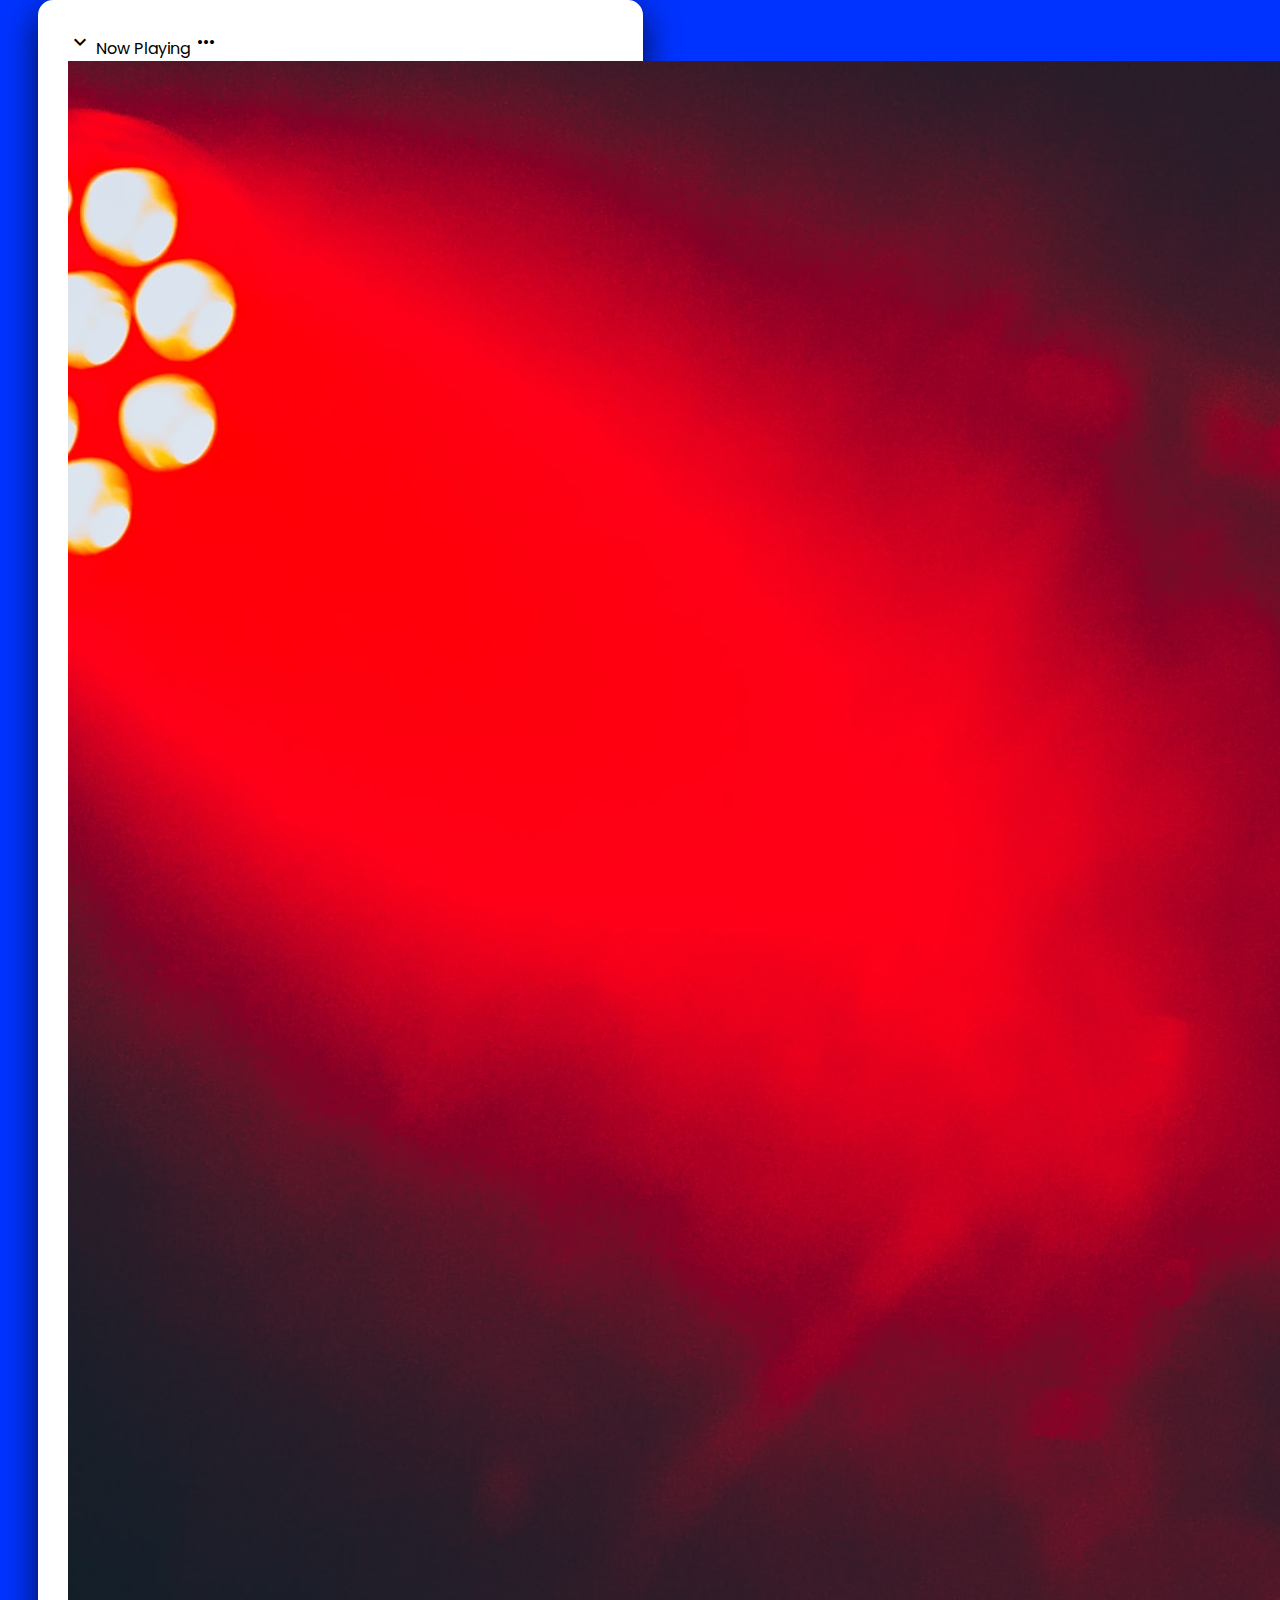
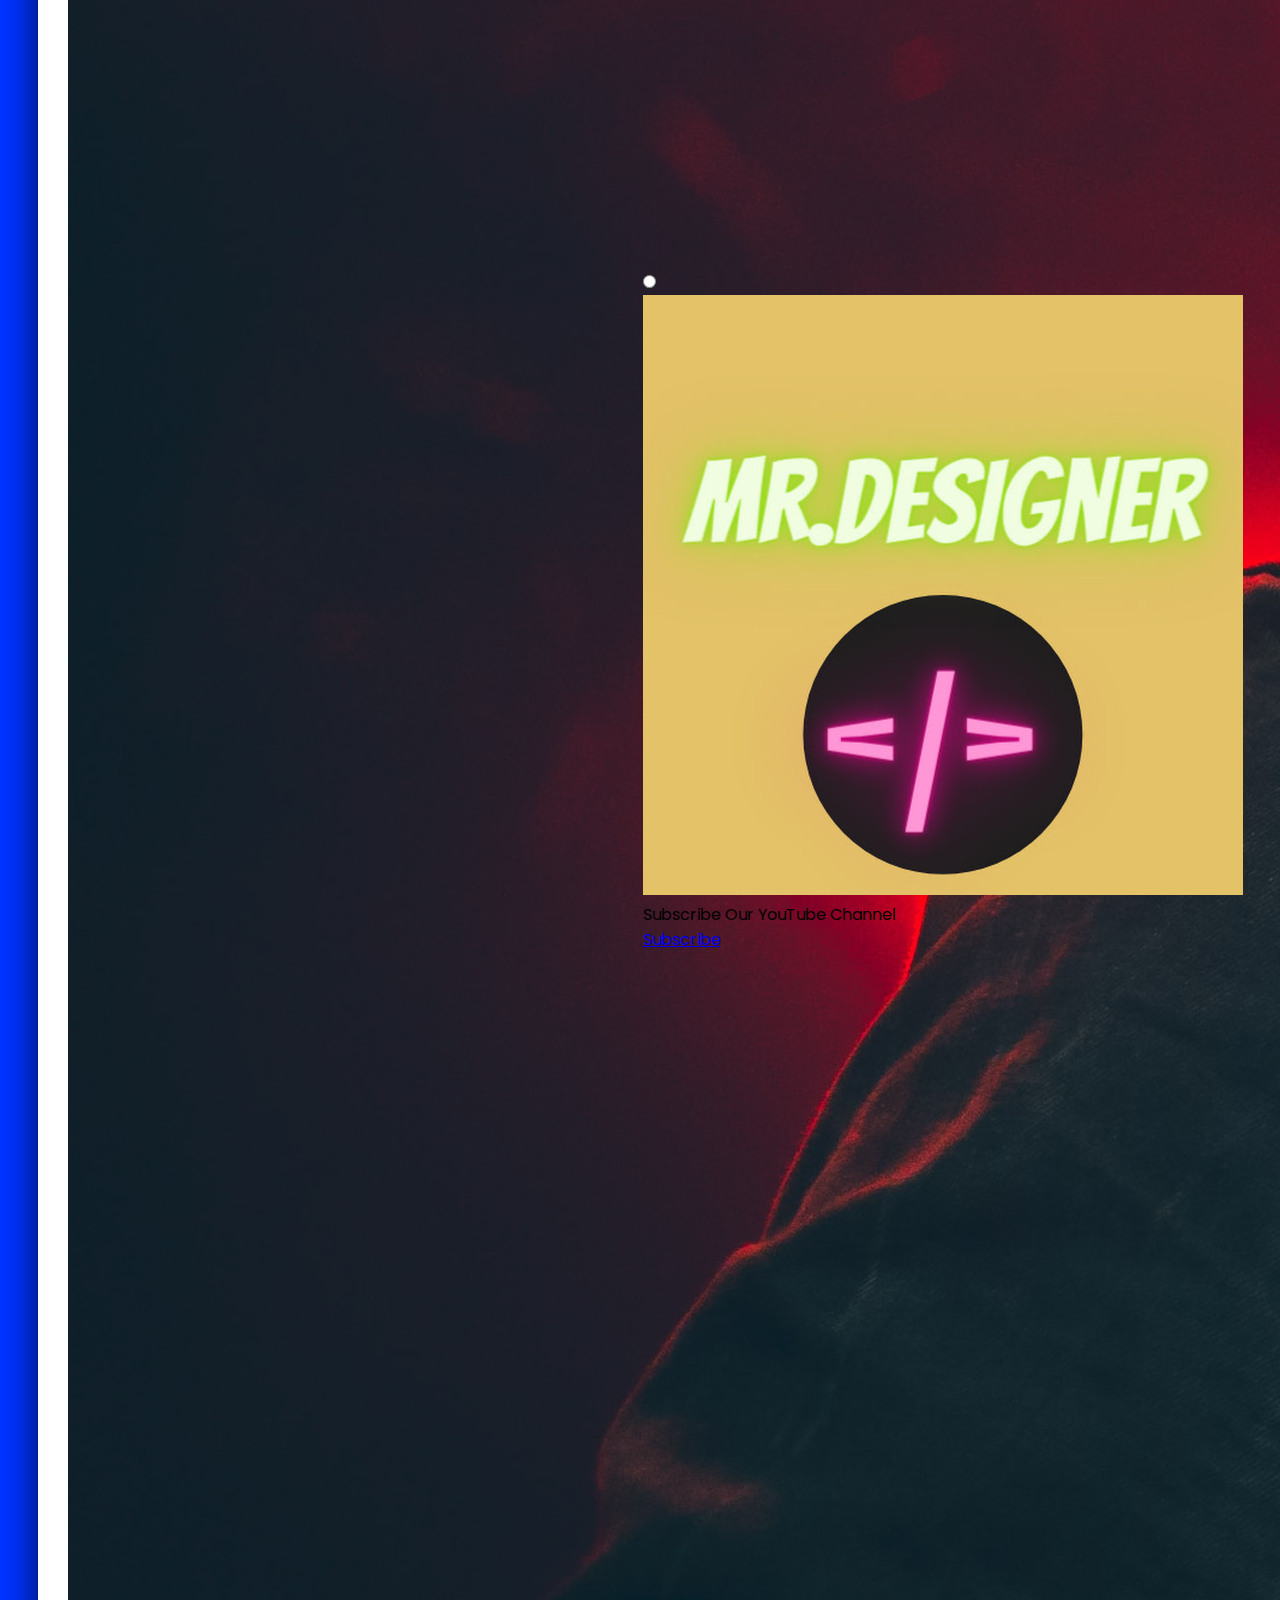
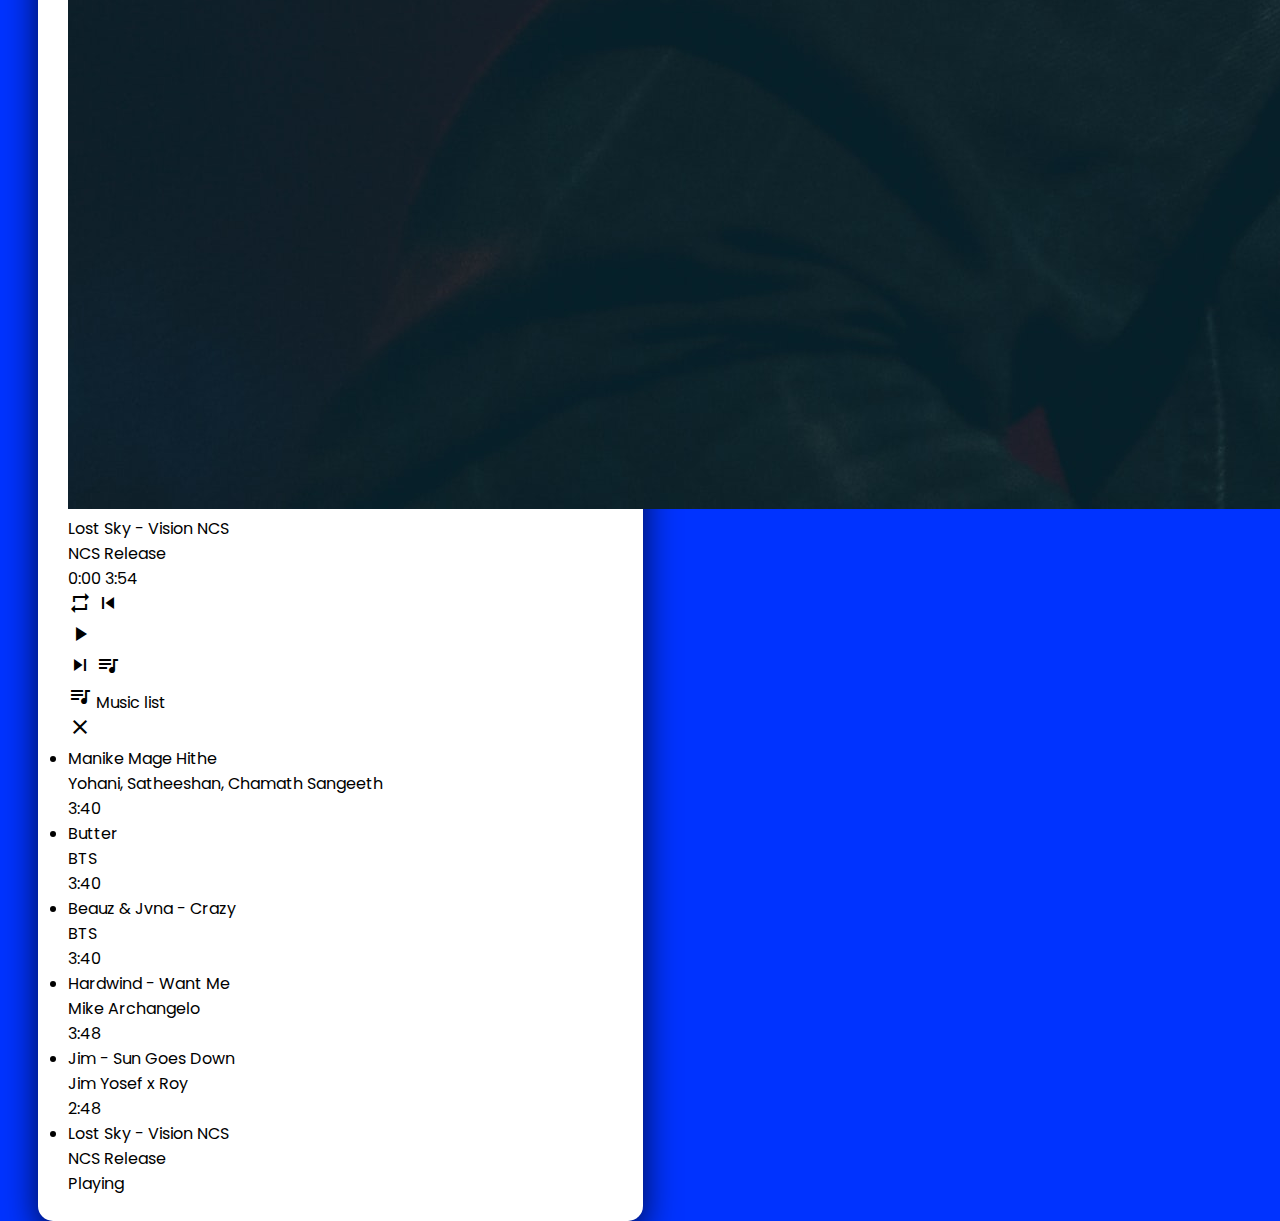
==== demo/Responsive-Music-Player.html @ 4d9b5145 "Add files via upload" ====
<!DOCTYPE html>
<html lang="en">
<head>
  <meta charset="UTF-8">
  <meta name="viewport" content="width=device-width, initial-scale=1.0">
  <title>Music Player | Mr.Designer</title>
  <link rel="stylesheet" href="style.css">
  <link rel="stylesheet" href="https://fonts.googleapis.com/icon?family=Material+Icons">
  <link rel="icon" href="apple-music-logo-circle-png-28.png" type="images/png">
  <link rel="apple-touch-icon" sizes="180x180" href="/apple-touch-icon.png">
<link rel="icon" type="image/png" sizes="32x32" href="/favicon-32x32.png">
<link rel="icon" type="image/png" sizes="192x192" href="/android-chrome-192x192.png">
<link rel="icon" type="image/png" sizes="16x16" href="/favicon-16x16.png">
<link rel="manifest" href="/site.webmanifest">
<link rel="mask-icon" href="/safari-pinned-tab.svg" color="#5bbad5">
<meta name="apple-mobile-web-app-title" content="Music Player | Mr.Designer">
<meta name="application-name" content="Music Player | Mr.Designer">
<meta name="msapplication-TileColor" content="#da532c">
<meta name="msapplication-TileImage" content="/mstile-144x144.png">
<meta name="theme-color" content="#ffffff">
</head>
<body>
  <div class="wrapper">
    <div class="top-bar">
      <i class="material-icons">expand_more</i>
      <span>Now Playing</span>
      <i class="material-icons">more_horiz</i>
    </div>
    <div class="img-area">
      <img src="" alt="">
    </div>
    <div class="song-details">
      <p class="name"></p>
      <p class="artist"></p>
    </div>
    <div class="progress-area">
      <div class="progress-bar">
        <audio id="main-audio" src=""></audio>
      </div>
      <div class="song-timer">
        <span class="current-time">0:00</span>
        <span class="max-duration">0:00</span>
      </div>
    </div>
    <div class="controls">
      <i id="repeat-plist" class="material-icons" title="Playlist looped">repeat</i>
      <i id="prev" class="material-icons">skip_previous</i>
      <div class="play-pause">
        <i class="material-icons play">play_arrow</i>
      </div>
      <i id="next" class="material-icons">skip_next</i>
      <i id="more-music" class="material-icons">queue_music</i>
    </div>
    <div class="music-list">
      <div class="header">
        <div class="row">
          <i class= "list material-icons">queue_music</i>
          <span>Music list</span>
        </div>
        <i id="close" class="material-icons">close</i>
      </div>
      <ul>
        <!-- here li list are coming from js -->
      </ul>
    </div>
  </div>

  <script src="js/music-list.js"></script>
  <script src="js/script.js"></script>
  <div class="container">
    <input type="radio" id="hide">
    <div class="box">
      <label for="hide"><i class="fas fa-times"></i></label>
      <div class="logo">
        <img src="channels4_profile.jpg" alt="">
      </div>
      <div class="right">
        <div class="text-1"><Mr class="Designer"></Mr></div>
        <div class="text-2">Subscribe Our YouTube Channel</div>
        <a href="https://www.youtube.com/channel/UCMw-3CIBuh1jhLx1b0mRZEg" target="_blank">Subscribe</a>
      </div>
    </div>
  </div>
</body>
</html>
---- demo/style.css ----
@import 'https://fonts.googleapis.com/css2?family=Poppins:wght@400;500;600;700&display=swap';*{margin:0;padding:0;box-sizing:border-box;font-family:poppins,sans-serif}body{display:flex;align-items:center;justify-content:center;min-height:100vh;padding:0 10px;background:#0033ff}::selection{color:#000000;background:#00f7ff}.wrapper{width:605px;background:#ffffff;border-radius:15px;padding:30px 30px 25px;box-shadow:0 12px 35px rgba(0, 0, 0, 0.747)}header,.content :where(i,p,span){color: rgb(0, 0, 0);}.wrapper header{font-size:35px;font-weight:600;text-align:center}.wrapper .content{margin:35px 0}.content .quote-area{display:flex;justify-content:center}.quote-area i{font-size:15px}.quote-area i:first-child{margin:3px 10px 0 0}.quote-area i:last-child{display:flex;margin:0 0 3px 10px;align-items:flex-end}.quote-area .quote{font-size:22px;word-break:break-all;text-align:center}.content .author{display:flex;font-size:18px;margin-top:20px;font-style:italic;justify-content:flex-end}.author span:first-child{margin:-6px 5px 0 0;font-family:monospace}.wrapper .buttons{border-top:1px solid #ffffff}.buttons .features{display:flex;margin-top:20px;align-items:center;justify-content:space-between}.features ul{display:flex}.features ul li{margin:0 5px;height:47px;width:47px;display:flex;cursor:pointer;color:#0033ff;list-style:none;border-radius:50%;align-items:center;justify-content:center;border:2px solid #0033ff;transition:all 0.76s ease}.features ul li:first-child{margin-left:0}ul li:is(:hover,.active){color:#ffffffe7;background:#0033ff}ul .speech.active{pointer-events:none}.buttons button{border:none;color:#fff;outline:none;font-size:16px;cursor:pointer;padding:13px 22px;border-radius:30px;background:#0033ff;
transition: all  .76s ease;}.buttons button:hover{
    color: #0033ff;
    font-weight: 700;
    background: #fdfdff;
}.buttons button.loading{opacity:.7;pointer-events:none}@media(max-width:450px){.wrapper{padding:25px 25px 20px}.wrapper header{font-size:29px}.quote-area .quote{font-size:20px;word-break:keep-all}.content .author{font-size:16px}.quote-area i{font-size:12px}.features ul li{margin:0 3px;height:45px;width:45px}.buttons button{font-size:14px;padding:12px 20px}}
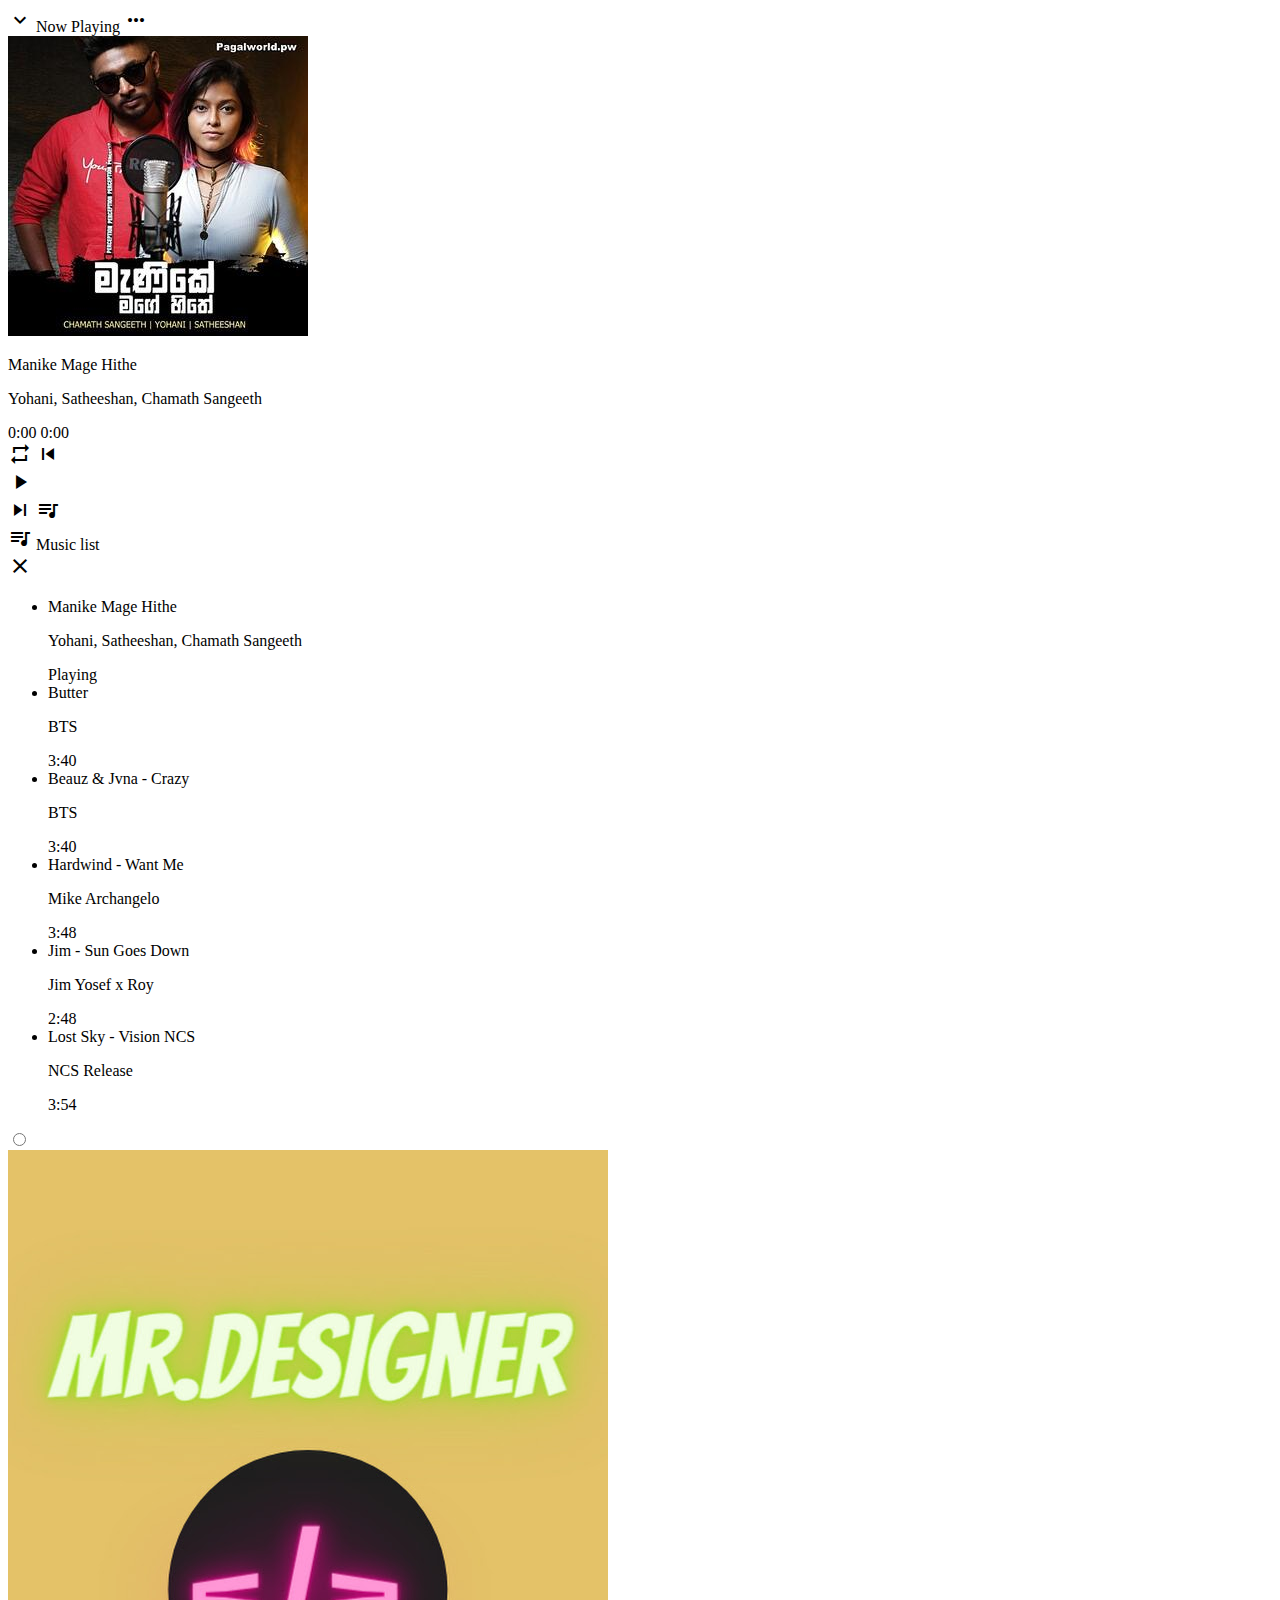
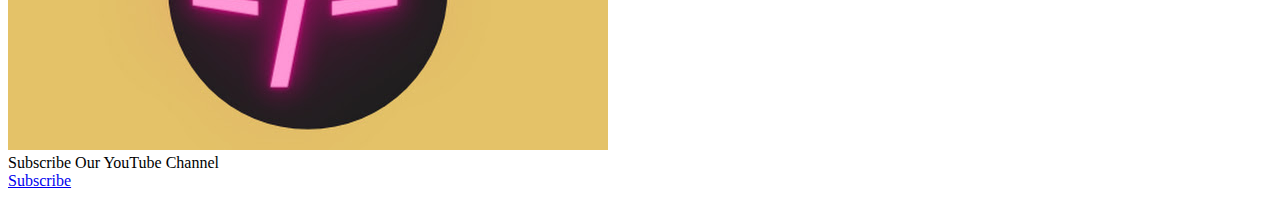
==== commit 06c76724: "Update Responsive-Music-Player.html" ====
--- a/demo/Responsive-Music-Player.html
+++ b/demo/Responsive-Music-Player.html
@@ -4,7 +4,6 @@
   <meta charset="UTF-8">
   <meta name="viewport" content="width=device-width, initial-scale=1.0">
   <title>Music Player | Mr.Designer</title>
-  <link rel="stylesheet" href="style.css">
   <link rel="stylesheet" href="https://fonts.googleapis.com/icon?family=Material+Icons">
   <link rel="icon" href="apple-music-logo-circle-png-28.png" type="images/png">
   <link rel="apple-touch-icon" sizes="180x180" href="/apple-touch-icon.png">
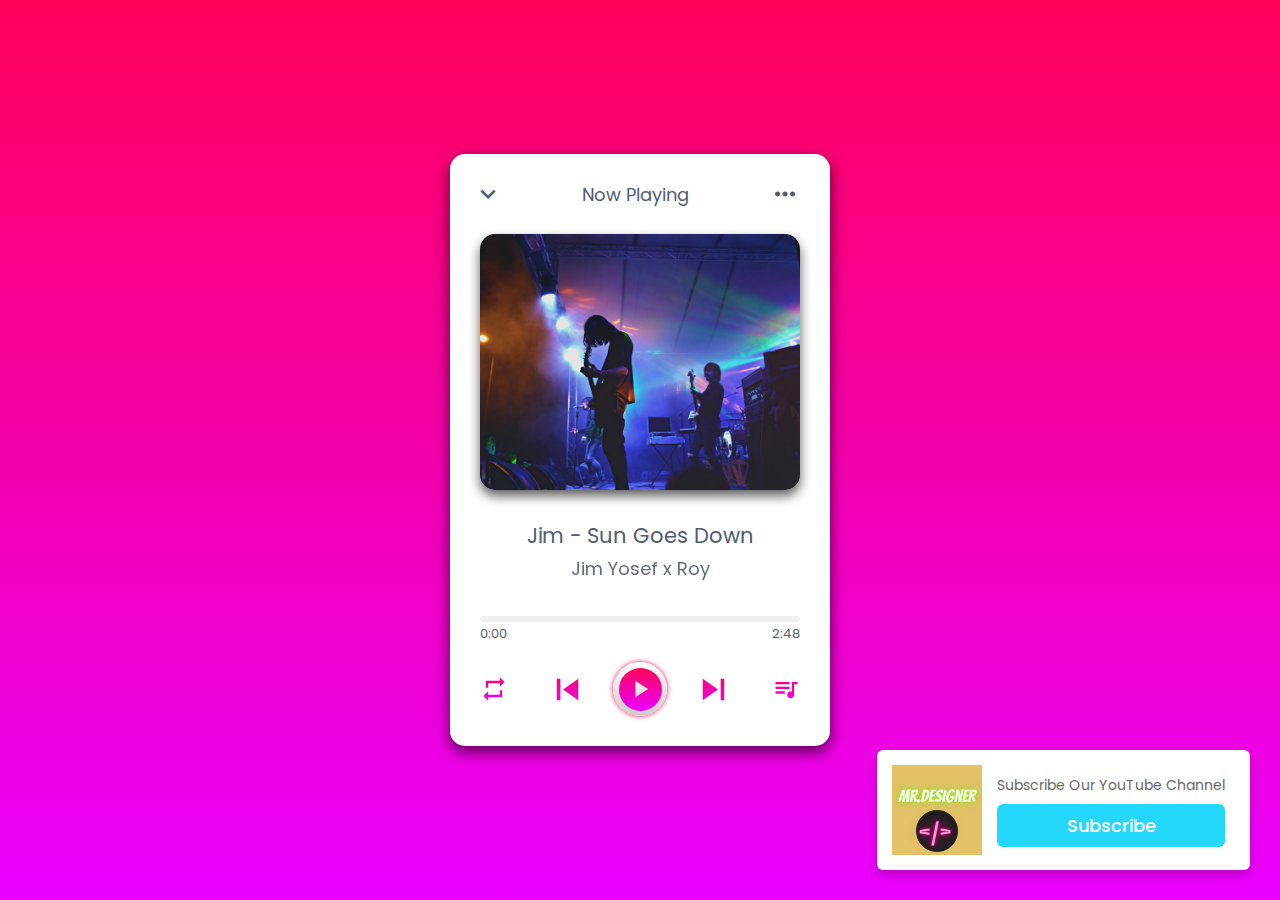
==== commit a30d44ce: "Update Responsive-Music-Player.html" ====
--- a/demo/Responsive-Music-Player.html
+++ b/demo/Responsive-Music-Player.html
@@ -17,6 +17,356 @@
 <meta name="msapplication-TileColor" content="#da532c">
 <meta name="msapplication-TileImage" content="/mstile-144x144.png">
 <meta name="theme-color" content="#ffffff">
+<style>
+  @import url('https://fonts.googleapis.com/css2?family=Poppins:wght@200;300;400;500;600;700&display=swap');
+*{
+  margin: 0;
+  padding: 0;
+  box-sizing: border-box;
+  font-family: "Poppins", sans-serif;
+}
+*::before, *::after{
+  padding: 0;
+  margin: 0;
+}
+:root{
+  --pink: #ff0059;
+  --violet: #ea00ff;
+  --lightblack: #515C6F;
+  --white: #ffffff;
+  --darkwhite: #cecaca;
+  --pinkshadow: #ff0059;
+  --lightbshadow: rgba(0, 0, 0, 0.637);
+}
+body{
+  display: flex;
+  align-items: center;
+  justify-content: center;
+  min-height: 100vh;
+  background: linear-gradient(var(--pink) 0%, var(--violet) 100%);
+}
+.wrapper{
+  width: 380px;
+  padding: 25px 30px;
+  overflow: hidden;
+  position: relative;
+  border-radius: 15px;
+  background: var(--white);
+  box-shadow: 0px 6px 15px var(--lightbshadow);
+}
+.wrapper i{
+  cursor: pointer;
+}
+.top-bar, .progress-area .song-timer, 
+.controls, .music-list .header, .music-list ul li{
+  display: flex;
+  align-items: center;
+  justify-content: space-between;
+}
+.top-bar i{
+  font-size: 30px;
+  color: var(--lightblack);
+}
+.top-bar i:first-child{
+  margin-left: -7px;
+}
+.top-bar span{
+  font-size: 18px;
+  margin-left: -3px;
+  color: var(--lightblack);
+}
+.img-area{
+  width: 100%;
+  height: 256px;
+  overflow: hidden;
+  margin-top: 25px;
+  border-radius: 15px;
+  box-shadow: 0px 6px 12px var(--lightbshadow);
+}
+.img-area img{
+  width: 100%;
+  height: 100%;
+  object-fit: cover;
+}
+.song-details{
+  text-align: center;
+  margin: 30px 0;
+}
+.song-details p{
+  color: var(--lightblack);
+}
+.song-details .name{
+  font-size: 21px;
+}
+.song-details .artist{
+  font-size: 18px;
+  opacity: 0.9;
+  line-height: 35px;
+}
+.progress-area{
+  height: 6px;
+  width: 100%;
+  border-radius: 50px;
+  background: #f0f0f0;
+  cursor: pointer;
+}
+.progress-area .progress-bar{
+  height: inherit;
+  width: 0%;
+  position: relative;
+  border-radius: inherit;
+  background: linear-gradient(90deg, var(--pink) 0%, var(--violet) 100%);
+}
+.progress-bar::before{
+  content: "";
+  position: absolute;
+  height: 12px;
+  width: 12px;
+  border-radius: 50%;
+  top: 50%;
+  right: -5px;
+  z-index: 2;
+  opacity: 0;
+  pointer-events: none;
+  transform: translateY(-50%);
+  background: inherit;
+  transition: opacity 0.2s ease;
+}
+.progress-area:hover .progress-bar::before{
+  opacity: 1;
+  pointer-events: auto;
+}
+.progress-area .song-timer{
+  margin-top: 2px;
+}
+.song-timer span{
+  font-size: 13px;
+  color: var(--lightblack);
+}
+.controls{
+  margin: 40px 0 5px 0;
+}
+.controls i{
+  font-size: 28px;
+  user-select: none;
+  background: linear-gradient(var(--pink) 0%, var(--violet) 100%);
+  background-clip: text;
+  -webkit-background-clip: text;
+  -webkit-text-fill-color: transparent;
+}
+.controls i:nth-child(2),
+.controls i:nth-child(4){
+  font-size: 43px;
+}
+.controls #prev{
+  margin-right: -13px;
+}
+.controls #next{
+  margin-left: -13px;
+}
+.controls .play-pause{
+  height: 54px;
+  width: 54px;
+  display: flex;
+  cursor: pointer;
+  align-items: center;
+  justify-content: center;
+  border-radius: 50%;
+  background: linear-gradient(var(--white) 0%, var(--darkwhite) 100%);
+  box-shadow: 0px 0px 5px var(--pink);
+}
+.play-pause::before{
+  position: absolute;
+  content: "";
+  height: 43px;
+  width: 43px;
+  border-radius: inherit;
+  background: linear-gradient(var(--pink) 0%, var(--violet) 100%);
+}
+.play-pause i{
+  height: 43px;
+  width: 43px;
+  line-height: 43px;
+  text-align: center;
+  background: inherit;
+  background-clip: text;
+  -webkit-background-clip: text;
+  -webkit-text-fill-color: transparent;
+  position: absolute;
+}
+
+.music-list{
+  position: absolute;
+  background: var(--white);
+  width: 100%;
+  left: 0;
+  bottom: -55%;
+  opacity: 0;
+  pointer-events: none;
+  z-index: 5;
+  padding: 15px 30px;
+  border-radius: 15px;
+  box-shadow: 0px -5px 10px rgba(0,0,0,0.1);
+  transition: all 0.15s ease-out;
+}
+.music-list.show{
+  bottom: 0;
+  opacity: 1;
+  pointer-events: auto;
+}
+.header .row{
+  display: flex;
+  align-items: center;
+  font-size: 19px;
+  color: var(--lightblack);
+}
+.header .row i{
+  cursor: default;
+}
+.header .row span{
+  margin-left: 5px;
+}
+.header #close{
+  font-size: 22px;
+  color: var(--lightblack);
+}
+.music-list ul{
+  margin: 10px 0;
+  max-height: 260px;
+  overflow: auto;
+}
+.music-list ul::-webkit-scrollbar{
+  width: 0px;
+}
+.music-list ul li{
+  list-style: none;
+  display: flex;
+  cursor: pointer;
+  padding-bottom: 10px;
+  margin-bottom: 5px;
+  color: var(--lightblack);
+  border-bottom: 1px solid #E5E5E5;
+}
+.music-list ul li:last-child{
+  border-bottom: 0px;
+}
+.music-list ul li .row span{
+  font-size: 17px;
+}
+.music-list ul li .row p{
+  opacity: 0.9;
+}
+ul li .audio-duration{
+  font-size: 16px;
+}
+ul li.playing{
+  pointer-events: none;
+  color: var(--violet);
+}
+body{
+  overflow: hidden;
+}
+.container{
+  position: absolute;
+  right: 30px;
+  bottom: 30px;
+}
+
+.container .box{
+  background: #fff;
+  display: flex;
+  align-items: center;
+  border-radius: 6px;
+  padding: 15px 25px 15px 15px;
+  box-shadow: 0 5px 10px rgba(0, 0, 0, 0.2);
+  position: relative;
+  animation: show_box 0.8s ease forwards;
+}
+@keyframes show_box {
+  0%{
+    transform: translateX(100%);
+  }
+  40%{
+    transform: translateX(-5%);
+  }
+  80%{
+    transform: translateX(0%);
+  }
+  100%{
+    transform: translateX(-10px);
+  }
+}
+#hide:checked ~ .box{
+  animation: hide_box 0.8s ease forwards;
+}
+@keyframes hide_box {
+  0%{
+    transform: translateX(0%);
+  }
+  40%{
+    transform: translateX(5%);
+  }
+  80%{
+    transform: translateX(0%);
+  }
+  100%{
+    transform: translateX(calc(100% + 35px ));
+  }
+}
+.container .box i{
+  position: absolute;
+  right: 15px;
+  top: 10px;
+  color: #666;
+  cursor: pointer;
+  transition: all 0.3s ease;
+}
+.container i:hover{
+  color: #000;
+}
+.container .logo{
+  height: 90px;
+  width: 90px;
+  margin-right: 15px;
+}
+.container .logo img{
+  height: 100%;
+  width: 100%;
+  object-fit: cover;
+}
+.box .right{
+  display: flex;
+  flex-direction: column;
+}
+.box .right .text-1{
+  font-size: 18px;
+  font-weight: 600;
+  color: #333;
+}
+.box .right .text-2{
+  font-size: 14px;
+  color: #666;
+  margin: 2px 0 8px 0;
+}
+.box .right a{
+  font-size: 18px;
+  font-weight: 500;
+  display: block;
+  padding: 8px 0;
+  background: #24d8fc;
+  border-radius: 6px;
+  color: #fff;
+  text-align: center;
+  text-decoration: none;
+  transition: all 0.4s ease;
+}
+.box .right a:hover{
+  background-color: #03bde2;
+}
+.container #hide{
+  display: none;
+} 
+</style>
 </head>
 <body>
   <div class="wrapper">
